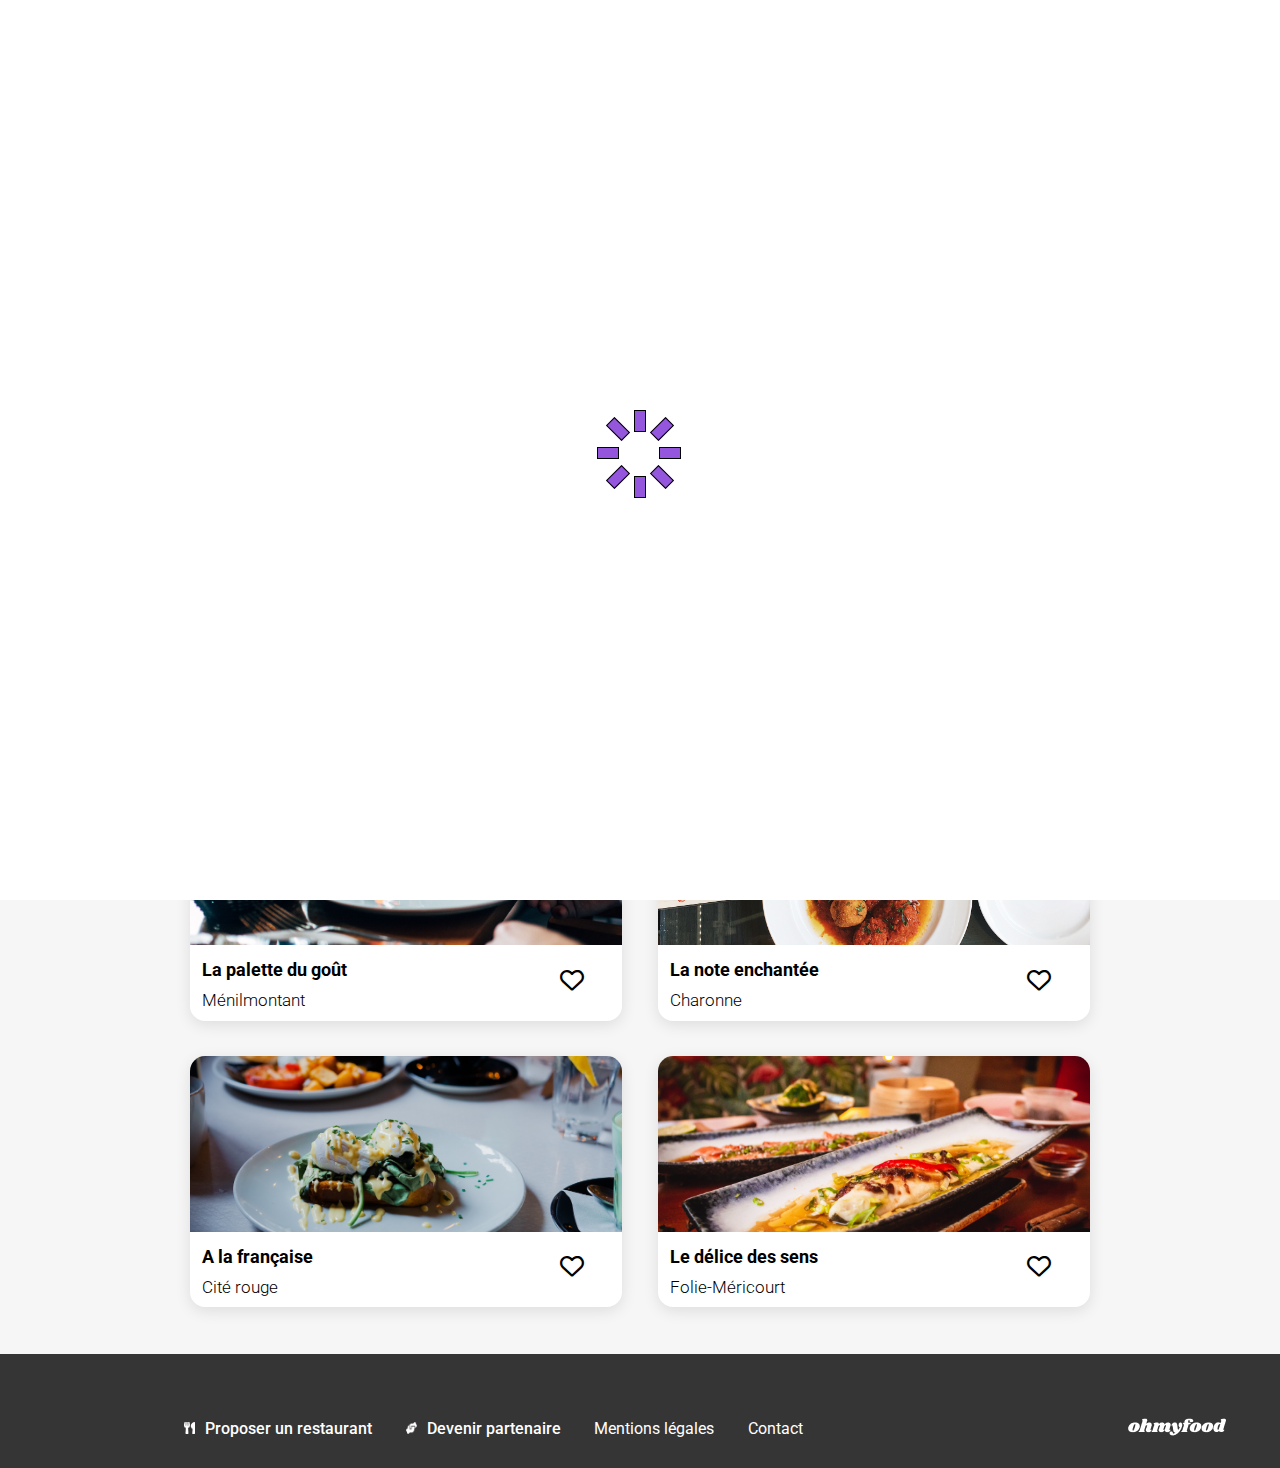
==== index.html @ fbd590b0 "changement nom index" ====
<!DOCTYPE html>
<html lang="en">
  <head>
    <meta charset="UTF-8" />
    <meta name="viewport" content="width=device-width, initial-scale=1.0" />
    <title>Ohmyfood</title>
    <link rel="preconnect" href="https://fonts.googleapis.com" />
    <link rel="preconnect" href="https://fonts.gstatic.com" crossorigin />
    <link
      href="https://fonts.googleapis.com/css2?family=Roboto:ital,wght@0,100;0,300;0,400;0,500;0,700;0,900;1,100;1,300;1,400;1,500;1,700;1,900&display=swap"
      rel="stylesheet"
    />
    <link rel="preconnect" href="https://fonts.googleapis.com" />
    <link rel="preconnect" href="https://fonts.gstatic.com" crossorigin />
    <link
      href="https://fonts.googleapis.com/css2?family=Shrikhand&display=swap"
      rel="stylesheet"
    />
    <link
      rel="stylesheet"
      href="https://cdnjs.cloudflare.com/ajax/libs/font-awesome/6.5.2/css/all.min.css"
    />
    <link href="scss/main.css" rel="stylesheet" />
  </head>
  <body class="main-container">
    <div class="animation">
      <div class="container__animation">
        <div class="rectangle r1"></div>
        <div class="rectangle r2 rectangle--1"></div>
        <div class="rectangle r3 rectangle--2"></div>
        <div class="rectangle r4 rectangle--3"></div>
        <div class="rectangle r5 rectangle--4"></div>
        <div class="rectangle r6 rectangle--5"></div>
        <div class="rectangle r7 rectangle--6"></div>
        <div class="rectangle r8 rectangle--7"></div>
      </div>
    </div>
    <header>
      <div class="logo">
        <img
          class="logo__size"
          src="logo/ohmyfood.png"
          alt="Logo de l'entreprise"
        />
      </div>
      <div class="searchbar">
        <img
          class="searchbar__logo"
          src="logo/logo-localisation.png"
          alt="logo de localisation"
        />
        <p class="searchbar__txt">Paris, Belleville</p>
      </div>
    </header>
    <main>
      <section class="presentation">
        <h1 class="presentation__title">Réserver le menu qui vous convient</h1>
        <p class="presentation__txt">
          Découvrez des restaurants d'exception, sélectionnés par nos soins.
        </p>
        <form>
          <button class="btn">
            <span class="btn__size">Explorer nos restaurants</span>
          </button>
        </form>
      </section>
      <section class="functioning">
        <h2 class="functioning__title">Fonctionnement</h2>

        <div class="functioning-container">
          <button class="functioning__btn">
            <img
              class="functioning__btn--number"
              src="logo/logo-1.png"
              alt="logo chiffre 1"
            />
            <img
              class="functioning__btn--logo"
              src="logo/logo-telephone.png"
              alt="logo téléphone"
            />
            <span class="functioning__btn--txt">Choisissez un restaurant</span>
          </button>

          <button class="functioning__btn">
            <img
              class="functioning__btn--number"
              src="logo/logo-2.png"
              alt="logo chiffre 2"
            />
            <img
              class="functioning__btn--logo"
              src="logo/logo-liste.png"
              alt="logo liste"
            />
            <span class="functioning__btn--txt">Composez votre menu</span>
          </button>

          <button class="functioning__btn">
            <img
              class="functioning__btn--number"
              src="logo/logo-3.png"
              alt="logo chiffre 3"
            />
            <img
              class="functioning__btn--logo"
              src="logo/logo-magasin.png"
              alt="logo magasin"
            />
            <span class="functioning__btn--txt">Dégustez au restaurant</span>
          </button>
        </div>
      </section>
      <section class="restaurant">
        <h2 class="restaurant__title">Restaurants</h2>
        <div class="restaurant__card--center">
          <article class="restaurant__card">
            <a href="annexes/La_palette_du_gout.html">
              <img
                class="restaurant__card--image"
                src="restaurants/jay-wennington-N_Y88TWmGwA-unsplash.jpg"
                alt="image d'une assiette remplie"
              />
              <div class="restaurant__card--container">
                <h2 class="restaurant__card--title">La palette du goût</h2>
                <i
                  class="fa-regular fa-heart heart__empty fa-xl"
                  aria-hidden="true"
                ></i>
                <i
                  class="fa-solid fa-heart heart__full fa-xl"
                  aria-hidden="true"
                ></i>
              </div>
              <p class="restaurant__card--subtitle">Ménilmontant</p>
              <img
                class="restaurant__logo--nouveau"
                src="logo/logo-nouveau.png"
                alt="logo écrit 'nouveu'"
              />
            </a>
          </article>

          <article class="restaurant__card">
            <a href="annexes/La_note_enchantée.html">
              <img
                class="restaurant__card--image"
                src="restaurants/stil-u2Lp8tXIcjw-unsplash.jpg"
                alt="image d'une assiette remplie"
              />
              <div class="restaurant__card--container">
                <h2 class="restaurant__card--title">La note enchantée</h2>
                <i
                  class="fa-regular fa-heart heart__empty fa-xl"
                  aria-hidden="true"
                ></i>
                <i
                  class="fa-solid fa-heart heart__full fa-xl"
                  aria-hidden="true"
                ></i>
              </div>
              <p class="restaurant__card--subtitle">Charonne</p>
              <img
                class="restaurant__logo--nouveau"
                src="logo/logo-nouveau.png"
                alt="logo écrit 'nouveu'"
              />
            </a>
          </article>

          <article class="restaurant__card">
            <a href="annexes/A_la_française.html">
              <img
                class="restaurant__card--image"
                src="restaurants/toa-heftiba-DQKerTsQwi0-unsplash.jpg"
                alt="image d'une assiette remplie"
              />
              <div class="restaurant__card--container">
                <h2 class="restaurant__card--title">A la française</h2>
                <i
                  class="fa-regular fa-heart heart__empty fa-xl"
                  aria-hidden="true"
                ></i>
                <i
                  class="fa-solid fa-heart heart__full fa-xl"
                  aria-hidden="true"
                ></i>
              </div>
              <p class="restaurant__card--subtitle">Cité rouge</p>
            </a>
          </article>

          <article class="restaurant__card">
            <a href="annexes/Le_délice_des_sens.html">
              <img
                class="restaurant__card--image"
                src="restaurants/louis-hansel-shotsoflouis-qNBGVyOCY8Q-unsplash.jpg"
                alt="image d'une assiette remplie"
              />
              <div class="restaurant__card--container">
                <h2 class="restaurant__card--title">Le délice des sens</h2>
                <i
                  class="fa-regular fa-heart heart__empty fa-xl"
                  aria-hidden="true"
                ></i>
                <i
                  class="fa-solid fa-heart heart__full fa-xl"
                  aria-hidden="true"
                ></i>
              </div>
              <p class="restaurant__card--subtitle">Folie-Méricourt</p>
            </a>
          </article>
        </div>
      </section>
    </main>
    <footer class="footer__container--home">
      <img
        class="footer__logo--home"
        src="logo/ohmyfood-blanc.png"
        alt="logo de l'entreprise"
      />
      <a href="">
        <div class="footer__link--home">
          <img
            class="footer__link--logo--home"
            src="logo/logo-fourchette.png"
            alt="logo d'une fourchette"
          />
          <p class="footer__link--txt--home">Proposer un restaurant</p>
        </div>
      </a>
      <a href="">
        <div class="footer__link--home">
          <img
            class="footer__link--logo--home"
            src="logo/logo-partenaire.png"
            alt="logo partenaire"
          />
          <p class="footer__link--txt--home">Devenir partenaire</p>
        </div>
      </a>
      <a href="">
        <p class="footer__container--txt--home">Mentions légales</p>
      </a>
      <a
        class="footer__container--txt--home"
        href="mailto:contact-ohmyfood@gmail.com"
        >Contact</a
      >
    </footer>
  </body>
</html>
---- scss/main.css ----
* {
  font-family: Roboto;
}

a {
  text-decoration: none;
}

.main-container {
  width: 100%;
  max-width: 48rem;
  padding-left: 0;
  padding-right: 0;
  margin: 0;
  box-sizing: border-box;
}

h2 {
  font-size: 1rem;
  font-weight: 300;
}

@media (min-width: 769px) {
  .main-container {
    width: 100%;
    max-width: 64rem;
    min-width: 48rem;
    padding: 0rem;
    box-sizing: border-box;
    margin: 0 auto;
  }
}
@media (min-width: 1024px) {
  .main-container {
    width: 100%;
    max-width: 90rem;
  }
}
:root {
  --main_color: #f6f6f6;
  --footer_background_color: #353535;
  --underline_color: #99e2d0;
  --title_font-family: Shrikhand;
  --border: 0.94rem;
}

.animation {
  display: flex;
  justify-content: center;
  align-items: center;
  width: 100%;
  height: 100vh;
  background-color: white;
  position: fixed;
  z-index: 2;
  top: 50%;
  left: 50%;
  transform: translate(-50%, -50%);
  animation: opacite 300ms 2.4s forwards;
}
@keyframes opacite {
  0% {
    transform: translateX(0);
  }
  100% {
    transform: translateX(-9999px);
  }
}
.animation .container__animation {
  display: flex;
  width: 200px;
  height: 200px;
  position: relative;
}
.animation .container__animation .rectangle {
  display: flex;
  position: absolute;
  width: 10px;
  height: 20px;
  border: solid black 1px;
  background-color: #9356dc;
}
.animation .container__animation .r1 {
  top: 30%;
  left: 47%;
}
.animation .container__animation .r2 {
  top: 34%;
  left: 58%;
  transform: rotate(45deg);
}
.animation .container__animation .r3 {
  top: 46%;
  left: 62%;
  transform: rotate(90deg);
}
.animation .container__animation .r4 {
  top: 58%;
  left: 58%;
  transform: rotate(135deg);
}
.animation .container__animation .r5 {
  top: 63%;
  left: 47%;
  transform: rotate(180deg);
}
.animation .container__animation .r6 {
  top: 58%;
  left: 36%;
  transform: rotate(225deg);
}
.animation .container__animation .r7 {
  top: 46%;
  left: 31%;
  transform: rotate(270deg);
}
.animation .container__animation .r8 {
  top: 34%;
  left: 36%;
  transform: rotate(315deg);
}

.rectangle {
  animation: rotation 0.8s linear 2;
}
.rectangle--1 {
  animation-delay: 0.1s;
}
.rectangle--2 {
  animation-delay: 0.2s;
}
.rectangle--3 {
  animation-delay: 0.3s;
}
.rectangle--4 {
  animation-delay: 0.4s;
}
.rectangle--5 {
  animation-delay: 0.5s;
}
.rectangle--6 {
  animation-delay: 0.6s;
}
.rectangle--7 {
  animation-delay: 0.7s;
}

@keyframes rotation {
  0% {
    opacity: 1;
  }
  100% {
    opacity: 0;
  }
}
.logo__annex--page {
  display: flex;
  align-items: center;
  height: 3.94rem;
}
.logo__annex--page .return__logo--annex--page {
  display: flex;
  padding-left: 1.25rem;
}
.logo__annex--page .logo__size--annex--page {
  display: flex;
  justify-content: center;
  width: 100%;
}
.logo__annex--page .logo__txt--annex--page {
  display: flex;
  width: 12.31rem;
  height: 2.25rem;
}

.header__img {
  width: 100%;
  height: 17.19rem;
  -o-object-fit: cover;
     object-fit: cover;
}

@media (min-width: 769px) {
  .logo {
    display: flex;
    height: 3.94rem;
  }
}
@media (min-width: 1024px) {
  .logo {
    display: flex;
    align-items: center;
    height: 3.94rem;
  }
  .header__img {
    width: 100%;
    height: 23.94rem;
  }
}
.card__menu--animation {
  display: flex;
  width: 0rem;
  height: 6.4rem;
  background-color: var(--underline_color);
  border-top-right-radius: var(--border);
  border-bottom-right-radius: var(--border);
  position: relative;
}

.card__menu:hover > .card__menu--animation {
  width: 5rem;
  opacity: 1;
  transform-origin: 100%;
  animation: card__full 400ms;
}

.card__menu:hover > .container__card--menu {
  width: calc(100% - 5rem);
}

.card__menu:hover > .container__card--menu h3 {
  width: calc(100% - 2.42rem - 0.5rem - 0.8rem);
}

.checkbox {
  overflow: hidden;
  position: relative;
  left: 30%;
  top: 35%;
  color: white;
  -webkit-background-clip: text;
          background-clip: text;
}

@keyframes card__full {
  0% {
    transform: scaleX(0);
  }
  100% {
    transform: scaleX(1);
  }
}
.container__menu {
  width: 100%;
  background: var(--main_color);
  border-top-left-radius: 2.5rem;
  border-top-right-radius: 2.5rem;
  position: relative;
  bottom: 2rem;
}
.container__menu .presentation__menu {
  display: flex;
  width: 100%;
  height: 3rem;
}
.container__menu .presentation__menu .title__menu--presentation {
  font-family: var(--title_font-family);
  font-size: 1.75rem;
  font-style: italic;
  font-weight: 400;
  line-height: 2.55rem;
  text-align: left;
  padding: 0rem 1rem 0rem 1.5rem;
}

.container__card {
  display: flex;
  flex-direction: column;
  align-items: center;
  width: 100%;
  gap: 0.75rem;
}
.container__card .container__card--entree {
  display: flex;
  flex-direction: column;
  align-items: center;
  gap: 15px;
  animation: loading 400ms;
}
.container__card .container__card--plate {
  display: flex;
  flex-direction: column;
  align-items: center;
  gap: 15px;
  animation: loading 3s 400ms;
}
.container__card .container__card--dessert {
  display: flex;
  flex-direction: column;
  align-items: center;
  gap: 15px;
  animation: loading 6s 400ms;
}
.container__card .title__card--menu {
  width: 18rem;
  height: 1.69rem;
  padding: 2.5rem 0rem 1.38rem 0rem;
  margin-top: 0.63rem;
}
.container__card .title__card--menu .line__title--card {
  display: flex;
  width: 2.5rem;
  padding-bottom: 4px;
  border-bottom: var(--underline_color) solid 4px;
}
.container__card .card__menu {
  display: flex;
  flex-direction: row;
  justify-content: space-between;
  align-items: center;
  width: 18rem;
  height: 4.5rem;
  padding: 0.94rem 0;
  background-color: white;
  border-radius: var(--border);
  box-shadow: 0rem 0.25rem 0.94rem 0rem rgba(0, 0, 0, 0.1019607843);
}
.container__card .card__menu .container__card--menu {
  display: flex;
  flex-direction: column;
  justify-content: space-between;
  width: 100%;
  text-overflow: ellipsis;
  white-space: nowrap;
  overflow: hidden;
  transition: 400ms;
}
.container__card .card__menu .container__card--menu .title__card {
  font-size: 1.13rem;
  font-weight: 500;
  overflow: hidden;
  text-overflow: ellipsis;
  margin: 0;
  padding: 0.6rem 0rem 0.6rem 1rem;
}
.container__card .card__menu .container__card--menu .subtitle__card {
  display: flex;
  justify-content: space-between;
  padding-left: 1rem;
}
.container__card .card__menu .container__card--menu .subtitle__card .description__card {
  font-size: 0.94rem;
  font-weight: 300;
  line-height: 0.94rem;
  margin-top: 0.31rem;
  padding-right: 0.5rem;
  overflow: hidden;
  text-overflow: ellipsis;
}
.container__card .card__menu .container__card--menu .subtitle__card .price__card {
  font-size: 0.94rem;
  font-weight: 300;
  line-height: 0.94rem;
  font-weight: 700;
  padding-right: 0.8rem;
}

@keyframes loading {
  0% {
    opacity: 0;
  }
  100% {
    opacity: 1;
  }
}
p {
  margin-top: 0.31rem;
}

@media (min-width: 769px) {
  .container__menu {
    width: 80%;
    left: 10%;
  }
  .container__menu .presentation__menu {
    justify-content: center;
  }
  .container__menu .presentation__menu .title__menu--presentation {
    padding-right: 2.5rem;
  }
  .container__menu .presentation__menu i {
    right: 21%;
    bottom: 50%;
  }
  .container__card .title__card--menu {
    width: 28rem;
  }
  .container__card .card__menu {
    width: 28rem;
  }
}
@media (min-width: 1024px) {
  .container__menu {
    width: 80%;
    left: 10%;
  }
  .container__menu .presentation__menu {
    display: flex;
    justify-content: center;
  }
  .container__menu .presentation__menu i {
    position: absolute;
    right: 28%;
    bottom: 50%;
  }
  .container__menu .title__card--menu {
    padding: 2.5rem 0rem 1.38rem 0rem;
    width: 39.63rem;
  }
  .container__menu .title__card--menu .line__title--card {
    display: flex;
    width: 2.5rem;
    padding-bottom: 4px;
    border-bottom: var(--underline_color) solid 4px;
  }
  .container__card {
    display: flex;
    flex-direction: column;
    align-items: center;
    width: 100%;
    gap: 0.75rem;
  }
  .container__card .card__menu {
    width: 39.63rem;
    height: 4.5rem;
  }
}
.card__menu--animation {
  display: flex;
  width: 0rem;
  height: 6.4rem;
  background-color: var(--underline_color);
  border-top-right-radius: var(--border);
  border-bottom-right-radius: var(--border);
  position: relative;
}

.card__menu:hover > .card__menu--animation {
  width: 5rem;
  opacity: 1;
  transform-origin: 100%;
  animation: card__full 400ms;
}

.card__menu:hover > .container__card--menu {
  width: calc(100% - 5rem);
}

.card__menu:hover > .container__card--menu h3 {
  width: calc(100% - 2.42rem - 0.5rem - 0.8rem);
}

.checkbox {
  overflow: hidden;
  position: relative;
  left: 30%;
  top: 35%;
  color: white;
  -webkit-background-clip: text;
          background-clip: text;
}

@keyframes card__full {
  0% {
    transform: scaleX(0);
  }
  100% {
    transform: scaleX(1);
  }
}
.btn {
  height: 3.13rem;
  border-radius: 1.56rem;
  width: 13.63rem;
  background: linear-gradient(to top, #9356dc -11.44%, #ff79da 123.93%);
  color: white;
  transition: 400ms cubic-bezier(0, -0.27, 1, -0.16);
}
.btn:hover {
  opacity: 0.8;
  box-shadow: 0rem 0.4rem 0.4rem 0rem black;
}
.btn .btn__size {
  font-size: 1rem;
  font-weight: 500;
}

.heart {
  display: flex;
  width: 3rem;
  position: relative;
  top: 40%;
}
.heart i {
  position: absolute;
  right: 10%;
  bottom: 50%;
}
.heart .heart__full {
  opacity: 0;
  color: #9356dc;
}
.heart .heart__full:hover {
  opacity: 1;
  -webkit-background-clip: text;
          background-clip: text;
  transform-origin: 0%;
  animation: progress-heart 400ms;
}

@keyframes progress-heart {
  0% {
    transform: scale(0);
  }
  100% {
    transform: scale(1);
  }
}
.restaurant__logo--nouveau {
  position: absolute;
  top: 7%;
  left: 70%;
  z-index: 1;
}

.container__btn {
  display: flex;
  justify-content: center;
  align-items: center;
  width: 100%;
  height: 150px;
}
.container__btn .btn {
  width: 11.63rem;
  height: 3.13rem;
  border-radius: 1.56rem;
  color: white;
  background: linear-gradient(to top, #9356dc -11.44%, #ff79da 123.93%);
  transition: 400ms cubic-bezier(0, -0.27, 1, -0.16);
}
.container__btn .btn:hover {
  opacity: 0.8;
  box-shadow: 0rem 0.4rem 0.4rem 0rem black;
}
.container__btn .btn .btn__size {
  font-size: 1rem;
  font-weight: 500;
}

/*****************Header***************/
.logo {
  display: flex;
  justify-content: center;
  align-items: center;
  width: 100%;
  height: 3.94rem;
}
.logo .logo__size {
  display: flex;
  width: 12.31rem;
  height: 2.25rem;
}

.searchbar {
  display: flex;
  justify-content: center;
  align-items: center;
  width: 100%;
  height: 3.13rem;
  font-size: 1rem;
  gap: 1.06rem;
  background: #eaeaea;
  border-top: 0.19rem outset rgba(0, 0, 0, 0.2509803922);
  border-bottom: 0.25rem outset rgba(0, 0, 0, 0.2509803922);
}
.searchbar .searchbar__logo {
  width: 0.75rem;
  height: 1rem;
}
.searchbar .searchbar__txt {
  padding-top: 0.63rem;
}

.presentation {
  display: flex;
  flex-direction: column;
  text-align: center;
  height: 17.81rem;
  background-color: var(--main_color);
}
.presentation .presentation__title {
  font-size: 1.5rem;
  font-weight: 700;
  margin: 2.19rem 0rem 0.63rem 0rem;
}
.presentation .presentation__txt {
  font-size: 1.13rem;
  font-weight: 300;
  margin: 0.31rem 0.5rem 2.19rem 0.5rem;
}

/*************Functionning***********/
.functioning {
  display: flex;
  flex-direction: column;
  justify-content: center;
  width: 100%;
  height: 25rem;
  font-weight: 700;
  font-size: 1.5rem;
}
.functioning .functioning__title {
  padding-left: 0.94rem;
  margin-top: 0;
  font-size: 1.5rem;
  font-weight: 700;
}

.functioning-container {
  display: flex;
  flex-direction: column;
  align-items: center;
  gap: 1.56rem;
}
.functioning-container .functioning__btn {
  width: 17rem;
  height: 4.52rem;
  border-radius: 1.25rem;
  background-color: var(--main_color);
  box-shadow: 0rem 0.25rem 0.94rem 0rem rgba(0, 0, 0, 0.1490196078);
  border-right-width: 0.06rem;
  border-bottom-width: 0.06rem;
  text-align: left;
  position: relative;
  border-width: 0rem;
}
.functioning-container .functioning__btn .functioning__btn--number {
  position: absolute;
  left: -0.75rem;
}
.functioning-container .functioning__btn .functioning__btn--logo {
  width: 0.81rem;
  height: 1.24rem;
  padding: 0rem 1.25rem 0rem 2.19rem;
}
.functioning-container .functioning__btn .functioning__btn--txt {
  font-size: 1rem;
  font-weight: 500;
}

/*************Restaurant***********/
.restaurant {
  display: flex;
  flex-direction: column;
  height: 76rem;
  background-color: var(--main_color);
}
.restaurant .restaurant__title {
  font-size: 1.5rem;
  font-weight: 700;
  padding: 3rem 0rem 0.5rem 1.1rem;
  margin-top: 0;
}

.restaurant__card--center {
  display: flex;
  flex-direction: column;
  align-items: center;
  gap: 1.13rem;
}
.restaurant__card--center .restaurant__card {
  width: 18rem;
  height: 15.69rem;
  border-radius: var(--border);
  background-color: white;
  box-shadow: 0rem 0.25rem 0.94rem 0rem rgba(0, 0, 0, 0.1019607843);
  -o-object-fit: cover;
     object-fit: cover;
  position: relative;
}
.restaurant__card--center .restaurant__card .restaurant__card--image {
  width: 100%;
  height: 70%;
  -o-object-fit: cover;
     object-fit: cover;
  border-radius: 0.94rem 0.94rem 0rem 0rem;
}
.restaurant__card--center .restaurant__card .restaurant__card--container {
  display: flex;
  flex-direction: row;
  justify-content: space-between;
  color: black;
  position: relative;
}
.restaurant__card--center .restaurant__card .restaurant__card--container .restaurant__card--title {
  display: flex;
  font-size: 1.13rem;
  font-weight: 700;
  margin: 0.63rem 0rem 0.31rem 0.75rem;
}
.restaurant__card--center .restaurant__card .restaurant__card--container i {
  position: absolute;
  right: 9%;
  bottom: 12%;
}
.restaurant__card--center .restaurant__card .restaurant__card--container .heart__full {
  opacity: 0;
  color: #9356dc;
}
.restaurant__card--center .restaurant__card .restaurant__card--container .heart__full:hover {
  opacity: 1;
  -webkit-background-clip: text;
          background-clip: text;
  transform-origin: 0%;
  animation: progress-heart 400ms;
}
@keyframes progress-heart {
  0% {
    transform: scale(0);
  }
  100% {
    transform: scale(1);
  }
}
.restaurant__card--center .restaurant__card .restaurant__card--logo {
  width: 1.38rem;
  height: 1.31rem;
  position: absolute;
  right: 5%;
  bottom: 12%;
}
.restaurant__card--center .restaurant__card .restaurant__card--subtitle {
  font-size: 1.06rem;
  font-weight: 300;
  margin: 0.31rem 0rem 0.63rem 0.75rem;
  color: black;
}

/*************Footer***********/
.footer__container--home {
  height: 11.63rem;
  gap: 1rem;
  background-color: var(--footer_background_color);
  line-height: 1.7rem;
}
.footer__container--home .footer__logo--home {
  width: 8.69rem;
  height: 1.69rem;
  padding: 1.5rem 0rem 0rem 1.1rem;
}
.footer__container--home .footer__link--home {
  display: flex;
  flex-direction: row;
}
.footer__container--home .footer__link--home .footer__link--logo--home {
  display: flex;
  width: 0.69rem;
  height: 0.81rem;
  padding: 0.4rem 0rem 0rem 1.1rem;
}
.footer__container--home .footer__link--home .footer__link--txt--home {
  display: flex;
  font-size: 1rem;
  font-weight: 500;
  color: white;
  padding-left: 0.63rem;
  margin: 0;
}
.footer__container--home .footer__container--txt--home {
  color: white;
  padding-left: 1.1rem;
  font-size: 1rem;
  font-weight: 400;
  margin: 0;
}

@media (min-width: 769px) {
  .functioning {
    height: 15rem;
  }
  .functioning .functioning__title {
    padding-left: 4%;
  }
  .functioning .functioning-container {
    display: flex;
    flex-direction: row;
    align-items: center;
    gap: 1.5rem;
    padding: 0rem 1rem;
  }
  .functioning .functioning-container .functioning__btn {
    display: flex;
    align-items: center;
  }
  .functioning .functioning-container .functioning__btn .functioning__btn--logo {
    padding: 0rem 1.25rem 0rem 1.7rem;
  }
  .restaurant {
    height: 43rem;
  }
  .restaurant .restaurant__title {
    padding: 3rem 0rem 0.5rem 0;
    padding-left: 4%;
  }
  .restaurant .restaurant__card--center {
    display: flex;
    flex-direction: row;
    flex-wrap: wrap;
    justify-content: center;
    gap: 2.2rem;
  }
}
@media (min-width: 1024px) {
  /************Header***********/
  .logo {
    height: 6rem;
  }
  .logo .logo__size {
    display: flex;
    width: 12.5rem;
    height: 2.14rem;
  }
  .presentation {
    height: 17.81rem;
    background-color: var(--main_color);
  }
  .presentation .presentation__title {
    font-size: 2.5rem;
    font-weight: 700;
  }
  /*************Functionning************/
  .functioning {
    width: 100%;
    height: 14.27rem;
    padding-left: 0rem;
  }
  .functioning .functioning__title {
    padding-left: 14%;
  }
  .functioning-container {
    display: flex;
    flex-direction: row;
    justify-content: center;
  }
  /************Restauurant***********/
  .restaurant {
    justify-content: center;
    height: 43rem;
  }
  .restaurant .restaurant__title {
    padding: 0rem 0rem 0.5rem 0rem;
    padding-left: 14%;
  }
  .restaurant__card--center {
    display: flex;
    flex-direction: row;
    flex-wrap: wrap;
    justify-content: center;
    padding: 0rem 3rem;
    gap: 3.5rem;
  }
  .restaurant__card--center .restaurant__card {
    width: 27rem;
  }
  /**********Footer********/
  .footer__container--home {
    display: flex;
    flex-direction: row;
    justify-content: left;
    position: relative;
    padding-left: 13%;
    height: 7.13rem;
  }
  .footer__container--home .footer__logo--home {
    position: absolute;
    right: 1%;
    bottom: 24%;
  }
  .footer__container--home .footer__link--home {
    padding-top: 3.8rem;
  }
  .footer__container--home .footer__container--txt--home {
    padding-top: 3.8rem;
  }
}
.footer__container {
  margin-top: -2rem;
  height: 11.63rem;
  gap: 1rem;
  background-color: var(--footer_background_color);
  line-height: 1.7rem;
}
.footer__container .footer__logo {
  width: 8.69rem;
  height: 1.69rem;
  padding: 1.5rem 0rem 0rem 1.1rem;
}
.footer__container .footer__link {
  display: flex;
  flex-direction: row;
}
.footer__container .footer__link .footer__link--logo {
  display: flex;
  width: 0.69rem;
  height: 0.81rem;
  padding: 0.4rem 0rem 0rem 1.1rem;
}
.footer__container .footer__link .footer__link--txt {
  display: flex;
  font-size: 1rem;
  font-weight: 500;
  color: white;
  padding-left: 0.63rem;
  margin: 0;
}
.footer__container .footer__container--txt {
  color: white;
  padding-left: 1.1rem;
  font-size: 1rem;
  font-weight: 400;
  margin: 0;
}

@media (min-width: 1024px) {
  .footer__container {
    display: flex;
    flex-direction: row;
    justify-content: left;
    height: 7.13rem;
    padding-left: 3rem;
  }
  .footer__container .footer__logo {
    position: relative;
    left: 86%;
    top: 32%;
  }
  .footer__container .footer__link {
    padding-top: 3.8rem;
  }
  .footer__container .footer__container--txt {
    padding-top: 3.8rem;
  }
}/*# sourceMappingURL=main.css.map */
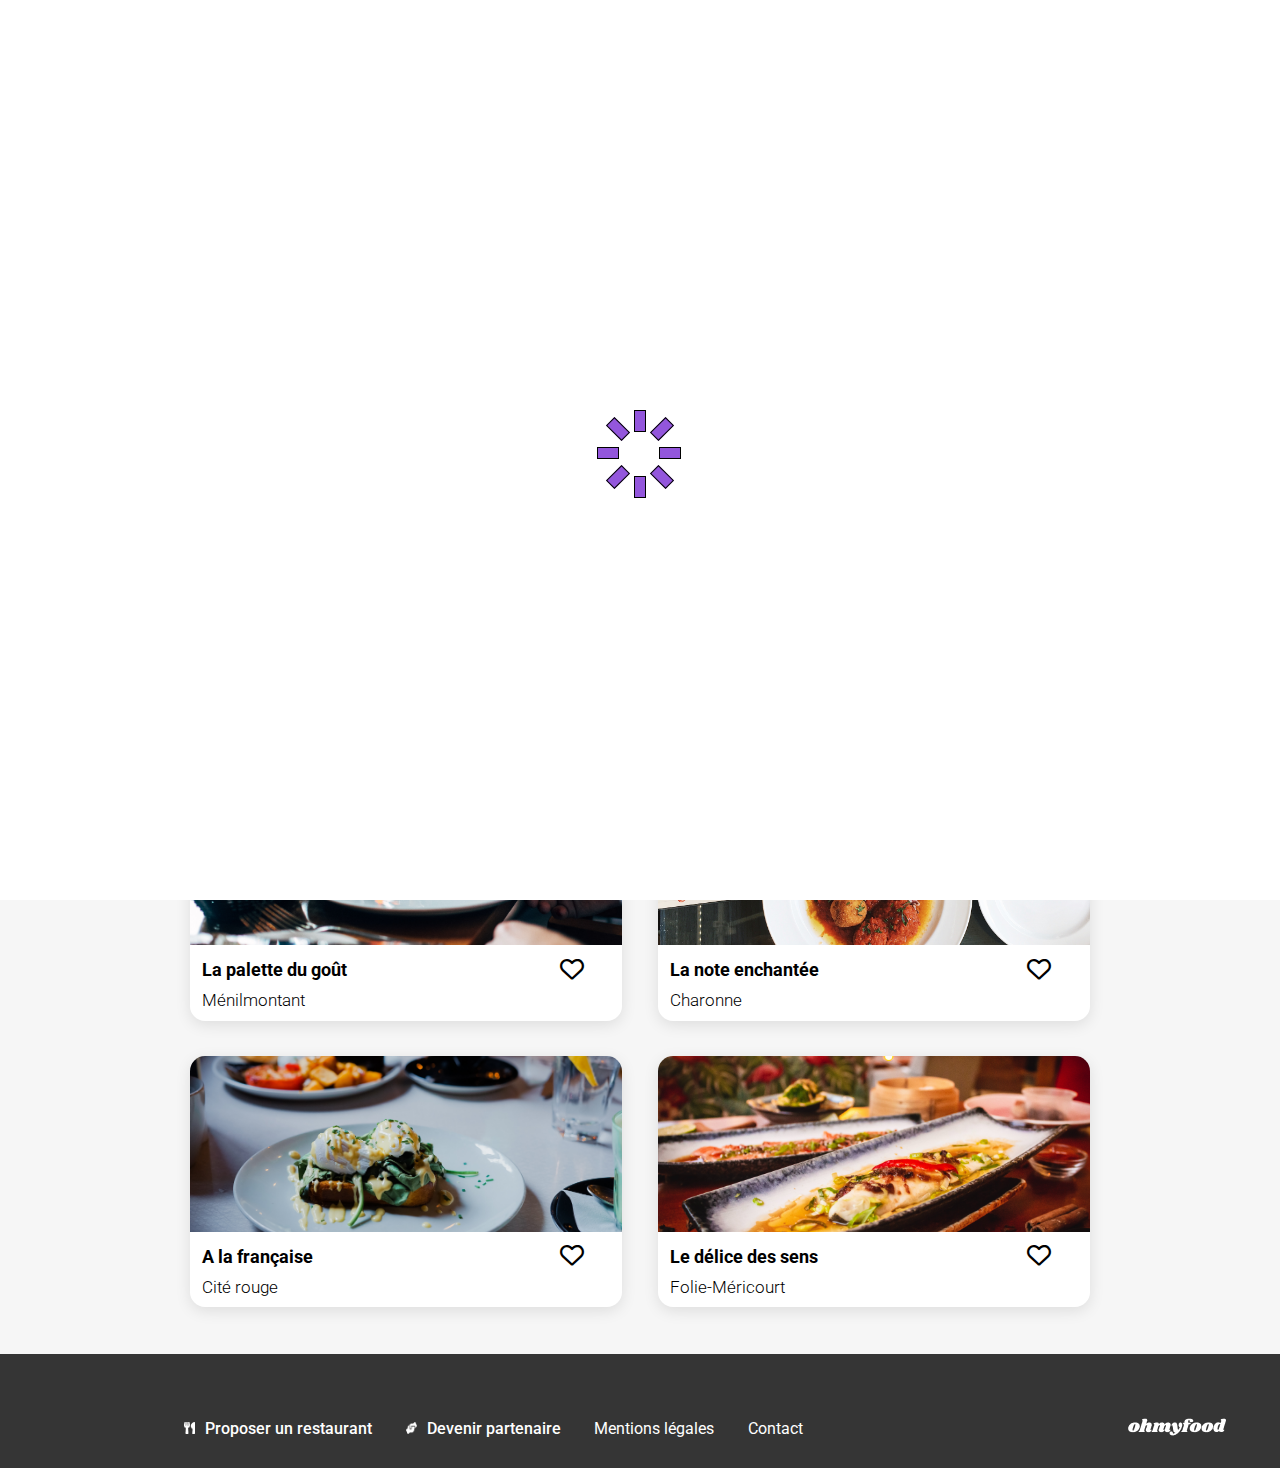
==== commit 0a0caf14: "modification des coeurs" ====
--- a/index.html
+++ b/index.html
@@ -1,5 +1,5 @@
 <!DOCTYPE html>
-<html lang="en">
+<html lang="fr">
   <head>
     <meta charset="UTF-8" />
     <meta name="viewport" content="width=device-width, initial-scale=1.0" />
@@ -122,15 +122,12 @@
                 alt="image d'une assiette remplie"
               />
               <div class="restaurant__card--container">
-                <h2 class="restaurant__card--title">La palette du goût</h2>
-                <i
-                  class="fa-regular fa-heart heart__empty fa-xl"
-                  aria-hidden="true"
-                ></i>
-                <i
-                  class="fa-solid fa-heart heart__full fa-xl"
-                  aria-hidden="true"
-                ></i>
+                <h3 class="restaurant__card--title">La palette du goût</h3>
+                <i
+                  class="fa-regular fa-heart heart__empty"
+                  aria-hidden="true"
+                ></i>
+                <i class="fa-solid fa-heart heart__full" aria-hidden="true"></i>
               </div>
               <p class="restaurant__card--subtitle">Ménilmontant</p>
               <img
@@ -149,15 +146,12 @@
                 alt="image d'une assiette remplie"
               />
               <div class="restaurant__card--container">
-                <h2 class="restaurant__card--title">La note enchantée</h2>
-                <i
-                  class="fa-regular fa-heart heart__empty fa-xl"
-                  aria-hidden="true"
-                ></i>
-                <i
-                  class="fa-solid fa-heart heart__full fa-xl"
-                  aria-hidden="true"
-                ></i>
+                <h3 class="restaurant__card--title">La note enchantée</h3>
+                <i
+                  class="fa-regular fa-heart heart__empty"
+                  aria-hidden="true"
+                ></i>
+                <i class="fa-solid fa-heart heart__full" aria-hidden="true"></i>
               </div>
               <p class="restaurant__card--subtitle">Charonne</p>
               <img
@@ -176,15 +170,12 @@
                 alt="image d'une assiette remplie"
               />
               <div class="restaurant__card--container">
-                <h2 class="restaurant__card--title">A la française</h2>
-                <i
-                  class="fa-regular fa-heart heart__empty fa-xl"
-                  aria-hidden="true"
-                ></i>
-                <i
-                  class="fa-solid fa-heart heart__full fa-xl"
-                  aria-hidden="true"
-                ></i>
+                <h3 class="restaurant__card--title">A la française</h3>
+                <i
+                  class="fa-regular fa-heart heart__empty"
+                  aria-hidden="true"
+                ></i>
+                <i class="fa-solid fa-heart heart__full" aria-hidden="true"></i>
               </div>
               <p class="restaurant__card--subtitle">Cité rouge</p>
             </a>
@@ -198,15 +189,12 @@
                 alt="image d'une assiette remplie"
               />
               <div class="restaurant__card--container">
-                <h2 class="restaurant__card--title">Le délice des sens</h2>
-                <i
-                  class="fa-regular fa-heart heart__empty fa-xl"
-                  aria-hidden="true"
-                ></i>
-                <i
-                  class="fa-solid fa-heart heart__full fa-xl"
-                  aria-hidden="true"
-                ></i>
+                <h3 class="restaurant__card--title">Le délice des sens</h3>
+                <i
+                  class="fa-regular fa-heart heart__empty"
+                  aria-hidden="true"
+                ></i>
+                <i class="fa-solid fa-heart heart__full" aria-hidden="true"></i>
               </div>
               <p class="restaurant__card--subtitle">Folie-Méricourt</p>
             </a>
--- a/scss/main.css
+++ b/scss/main.css
@@ -473,6 +473,7 @@
   border-radius: 1.56rem;
   width: 13.63rem;
   background: linear-gradient(to top, #9356dc -11.44%, #ff79da 123.93%);
+  border: none;
   color: white;
   transition: 400ms cubic-bezier(0, -0.27, 1, -0.16);
 }
@@ -488,22 +489,25 @@
 .heart {
   display: flex;
   width: 3rem;
+  height: 3rem;
   position: relative;
-  top: 40%;
+  top: 60%;
 }
 .heart i {
   position: absolute;
   right: 10%;
   bottom: 50%;
+  font-size: 1.5rem;
 }
 .heart .heart__full {
   opacity: 0;
-  color: #9356dc;
+  background: linear-gradient(to top, #9356dc, #ff79da);
+  -webkit-background-clip: text;
+  background-clip: text;
+  -webkit-text-fill-color: transparent;
 }
 .heart .heart__full:hover {
   opacity: 1;
-  -webkit-background-clip: text;
-          background-clip: text;
   transform-origin: 0%;
   animation: progress-heart 400ms;
 }
@@ -536,6 +540,7 @@
   border-radius: 1.56rem;
   color: white;
   background: linear-gradient(to top, #9356dc -11.44%, #ff79da 123.93%);
+  border: none;
   transition: 400ms cubic-bezier(0, -0.27, 1, -0.16);
 }
 .container__btn .btn:hover {
@@ -699,18 +704,20 @@
   margin: 0.63rem 0rem 0.31rem 0.75rem;
 }
 .restaurant__card--center .restaurant__card .restaurant__card--container i {
+  font-size: 1.5rem;
   position: absolute;
   right: 9%;
   bottom: 12%;
 }
 .restaurant__card--center .restaurant__card .restaurant__card--container .heart__full {
   opacity: 0;
-  color: #9356dc;
+  background: linear-gradient(to top, #9356dc, #ff79da);
+  -webkit-background-clip: text;
+  background-clip: text;
+  -webkit-text-fill-color: transparent;
 }
 .restaurant__card--center .restaurant__card .restaurant__card--container .heart__full:hover {
   opacity: 1;
-  -webkit-background-clip: text;
-          background-clip: text;
   transform-origin: 0%;
   animation: progress-heart 400ms;
 }
